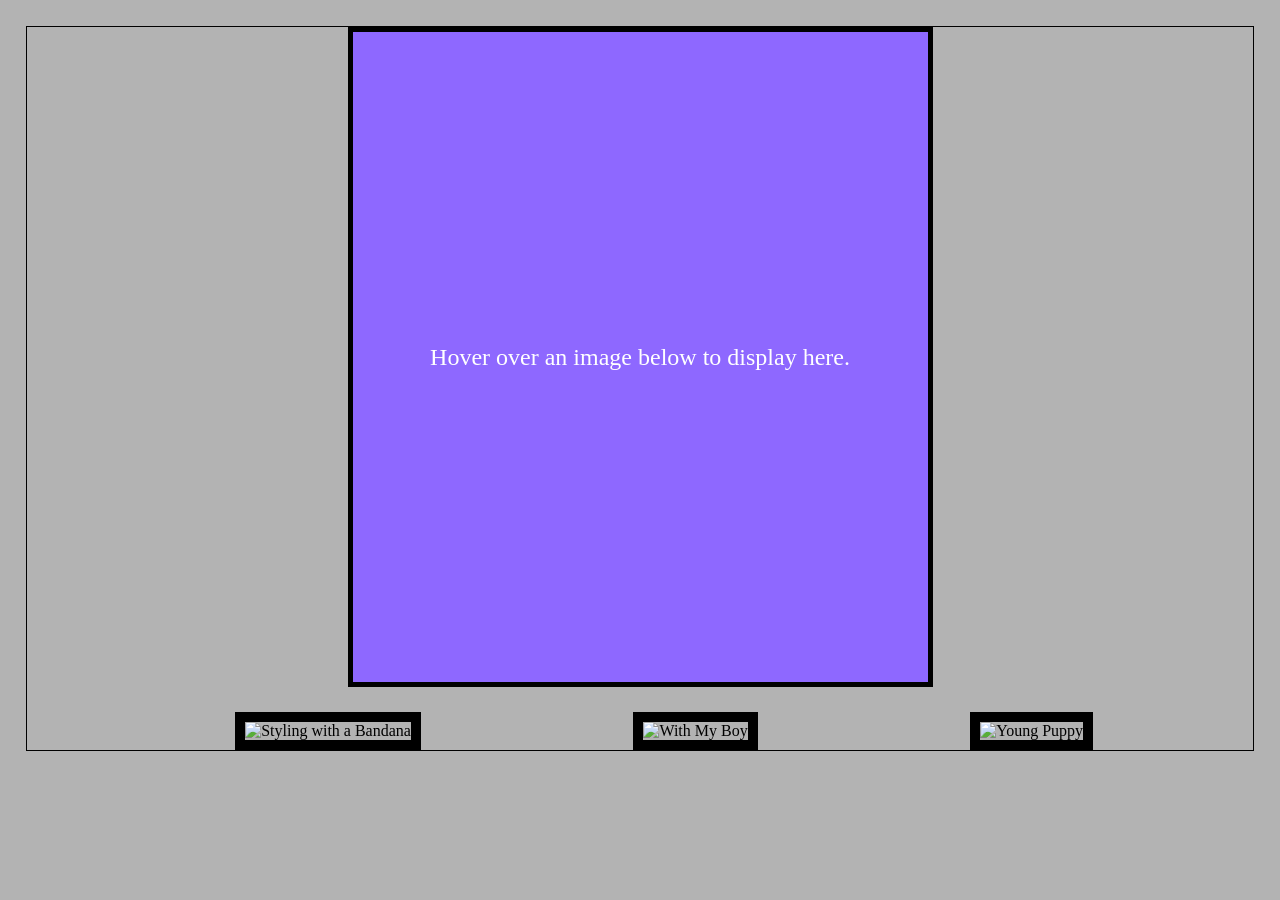
==== index.html @ 9bc95d20 "Add files via upload" ====
<!DOCTYPE html>
<html lang="en">
<head>
	<meta charset="UTF-8">
	<title>Photo Gallery</title>
	<link rel="stylesheet" href="css/gallery.css">
	
</head>
<body>
	
	<div id = "image">
		Hover over an image below to display here.
	</div>
	

	<img class = "preview" alt = "Styling with a Bandana" src = "https://s3-us-west-2.amazonaws.com/s.cdpn.io/389177/bacon.jpg" onmouseover = "upDate(this)" onmouseout = "unDo()">
	
	<img class = "preview" alt = "With My Boy" src = "https://s3-us-west-2.amazonaws.com/s.cdpn.io/389177/bacon2.JPG" onmouseover = "upDate(this)" onmouseout = "unDo()">
	
	<img class = "preview" src = "https://s3-us-west-2.amazonaws.com/s.cdpn.io/389177/bacon3.jpg" alt = "Young Puppy" onmouseover = "upDate(this)" onmouseout = "unDo()">

    <script src = "js/gallery.js"></script>
	
</body>
</html>
---- css/gallery.css ----
body{
		margin: 2%;
		border: 1px solid black;
		background-color: #b3b3b3;
}
#image{
    line-height:650px;
		width: 575px;
    height: 650px;
		border:5px solid black;
		margin:0 auto;
    background-color: #8e68ff;
    background-image: url('');
    background-repeat: no-repeat;
    color:#FFFFFF;
    text-align: center;
    background-size: 100%;
    margin-bottom:25px;
    font-size: 150%;
}
.preview{
		width:10%;
		margin-left:17%;
    border: 10px solid black;
}
img{
		width:95%;
}
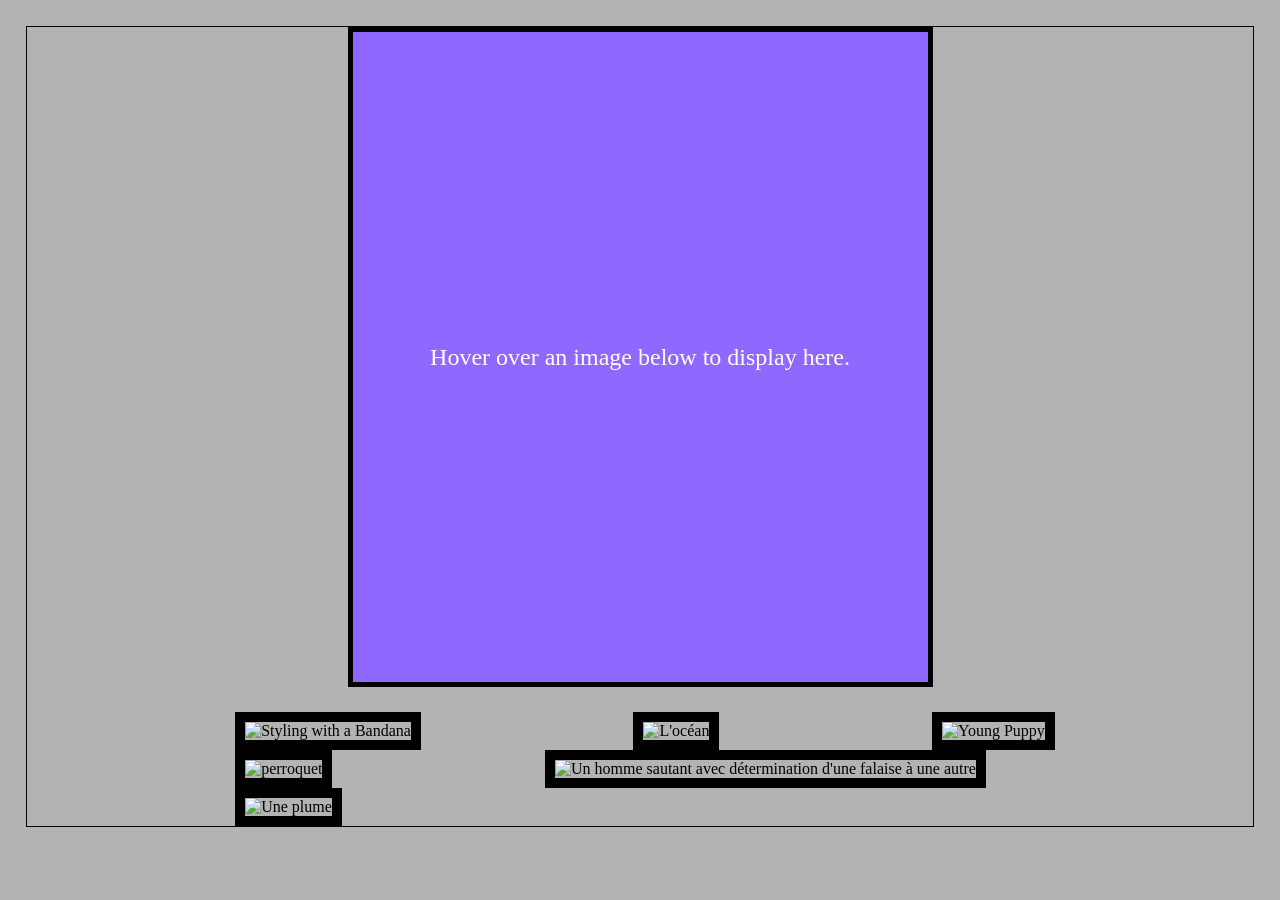
==== commit af58f72b: "Update index.html" ====
--- a/index.html
+++ b/index.html
@@ -1,25 +1,29 @@
 <!DOCTYPE html>
 <html lang="en">
-<head>
-	<meta charset="UTF-8">
-	<title>Photo Gallery</title>
-	<link rel="stylesheet" href="css/gallery.css">
+	<head>
+	   <meta charset="UTF-8">
+	   <title>Photo Gallery</title>
+	   <link rel="stylesheet" href="css/gallery.css">
 	
-</head>
-<body>
+    </head>
+    <body onload="aleatoire()">
+	    <div id = "image" >
+			Hover over an image below to display here.
+	    </div>
 	
-	<div id = "image">
-		Hover over an image below to display here.
-	</div>
+	    <img class = "preview" alt = "Styling with a Bandana" src = "https://s3-us-west-2.amazonaws.com/s.cdpn.io/389177/bacon.jpg" onmouseover = "upDate(this)" onmouseout = "unDo()" onfocus="upDate(this)" onblur="unDo()" tabindex="0">
 	
+	    <img class = "preview" alt = "L'océan" src = "https://www.austockphoto.com.au/imgcache/uploads/photos/compressed/portrait-view-of-powerful-oceans-waves-in-the-early-morning-light-austockphoto-000118241.jpg" onmouseover = "upDate(this)" onmouseout = "unDo()"  onfocus="upDate(this)" onblur="unDo()" tabindex="0">
+	
+	    <img class = "preview" src = "https://s3-us-west-2.amazonaws.com/s.cdpn.io/389177/bacon3.jpg" alt = "Young Puppy" onmouseover = "upDate(this)" onmouseout = "unDo()" onfocus="upDate(this)" onblur="unDo()" tabindex="0">
+	
+	    <img class="preview" alt="perroquet" src="https://encrypted-tbn0.gstatic.com/images?q=tbn:ANd9GcROHxYft1f_Ln_y_scKnh8-g5rLMmce7JKyPQ&s" onmouseover = "upDate(this)" onmouseout = "unDo()" onfocus="upDate(this)" onblur="unDo()" tabindex="0">
 
-	<img class = "preview" alt = "Styling with a Bandana" src = "https://s3-us-west-2.amazonaws.com/s.cdpn.io/389177/bacon.jpg" onmouseover = "upDate(this)" onmouseout = "unDo()">
+	    <img class="preview" src="https://img.freepik.com/photos-gratuite/homme-du-courage-passe-travers-ecart-entre-colline-idee-concept-entreprise_1323-262.jpg?semt=ais_user_personalization&w=740&q=80" alt="Un homme sautant avec détermination d'une falaise à une autre" onmouseover = "upDate(this)" onmouseout = "unDo()" onfocus="upDate(this)" onblur="unDo()" tabindex="0">
+
+	    <img class="preview" src="https://i.pinimg.com/736x/2d/95/e5/2d95e5886fc4c65a6778b5fee94a7d59.jpg" alt="Une plume" onmouseover = "upDate(this)" onmouseout = "unDo()" onfocus="upDate(this)" onblur="unDo()" tabindex="0">
+
+        <script src = "js/gallery.js"></script>
 	
-	<img class = "preview" alt = "With My Boy" src = "https://s3-us-west-2.amazonaws.com/s.cdpn.io/389177/bacon2.JPG" onmouseover = "upDate(this)" onmouseout = "unDo()">
-	
-	<img class = "preview" src = "https://s3-us-west-2.amazonaws.com/s.cdpn.io/389177/bacon3.jpg" alt = "Young Puppy" onmouseover = "upDate(this)" onmouseout = "unDo()">
-
-    <script src = "js/gallery.js"></script>
-	
-</body>
-</html>+    </body>
+</html>
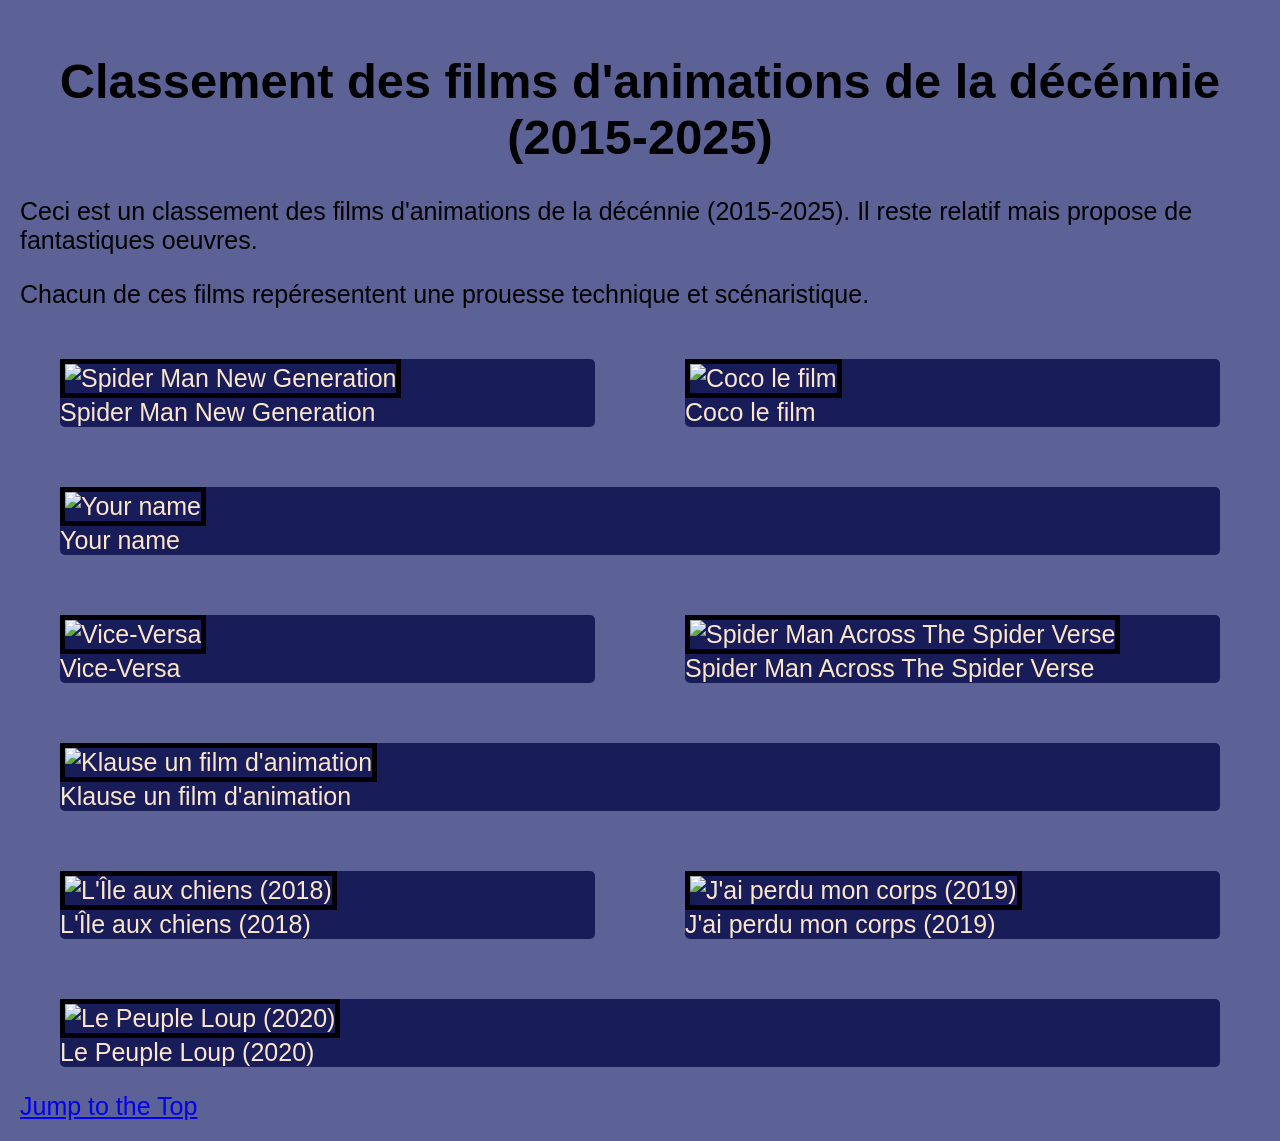
==== commit cd74fcc1: "Add files via upload" ====
--- a/index.html
+++ b/index.html
@@ -1,29 +1,68 @@
-<!DOCTYPE html>
-<html lang="en">
-	<head>
-	   <meta charset="UTF-8">
-	   <title>Photo Gallery</title>
-	   <link rel="stylesheet" href="css/gallery.css">
-	
-    </head>
-    <body onload="aleatoire()">
-	    <div id = "image" >
-			Hover over an image below to display here.
-	    </div>
-	
-	    <img class = "preview" alt = "Styling with a Bandana" src = "https://s3-us-west-2.amazonaws.com/s.cdpn.io/389177/bacon.jpg" onmouseover = "upDate(this)" onmouseout = "unDo()" onfocus="upDate(this)" onblur="unDo()" tabindex="0">
-	
-	    <img class = "preview" alt = "L'océan" src = "https://www.austockphoto.com.au/imgcache/uploads/photos/compressed/portrait-view-of-powerful-oceans-waves-in-the-early-morning-light-austockphoto-000118241.jpg" onmouseover = "upDate(this)" onmouseout = "unDo()"  onfocus="upDate(this)" onblur="unDo()" tabindex="0">
-	
-	    <img class = "preview" src = "https://s3-us-west-2.amazonaws.com/s.cdpn.io/389177/bacon3.jpg" alt = "Young Puppy" onmouseover = "upDate(this)" onmouseout = "unDo()" onfocus="upDate(this)" onblur="unDo()" tabindex="0">
-	
-	    <img class="preview" alt="perroquet" src="https://encrypted-tbn0.gstatic.com/images?q=tbn:ANd9GcROHxYft1f_Ln_y_scKnh8-g5rLMmce7JKyPQ&s" onmouseover = "upDate(this)" onmouseout = "unDo()" onfocus="upDate(this)" onblur="unDo()" tabindex="0">
-
-	    <img class="preview" src="https://img.freepik.com/photos-gratuite/homme-du-courage-passe-travers-ecart-entre-colline-idee-concept-entreprise_1323-262.jpg?semt=ais_user_personalization&w=740&q=80" alt="Un homme sautant avec détermination d'une falaise à une autre" onmouseover = "upDate(this)" onmouseout = "unDo()" onfocus="upDate(this)" onblur="unDo()" tabindex="0">
-
-	    <img class="preview" src="https://i.pinimg.com/736x/2d/95/e5/2d95e5886fc4c65a6778b5fee94a7d59.jpg" alt="Une plume" onmouseover = "upDate(this)" onmouseout = "unDo()" onfocus="upDate(this)" onblur="unDo()" tabindex="0">
-
-        <script src = "js/gallery.js"></script>
-	
-    </body>
-</html>
+<!DOCTYPE html>
+<html lang="en">
+
+<head>
+  <meta charset="UTF-8">
+  <meta http-equiv="X-UA-Compatible" content="IE=edge">
+  <meta name="viewport" content="width=device-width, initial-scale=1.0">
+  <title>Final Project</title>
+  <link rel="stylesheet" href="css/style.css">
+</head>
+
+<body>
+  <header>
+    <h1 id="top">Classement des films d'animations de la décénnie (2015-2025)</h1>
+  </header>
+
+  <main>
+    <p>Ceci est un classement des films d'animations de la décénnie (2015-2025). Il reste relatif mais propose de fantastiques oeuvres.</p>
+
+    <p>Chacun de ces films repéresentent une prouesse technique et scénaristique.</p>
+    
+    <div class = "grid">
+        <figure>
+        <img src="https://sm.ign.com/ign_fr/movie/s/spider-man/spider-man-into-the-spiderverse_41hf.jpg" alt="Spider Man New Generation" width="200">
+        <figcaption>Spider Man New Generation</figcaption>
+        </figure>
+        <figure>
+        <img src="https://upload.wikimedia.org/wikipedia/en/9/98/Coco_%282017_film%29_poster.jpg" alt="Coco le film" width="200">
+        <figcaption>Coco le film</figcaption>
+        </figure>
+        <figure>
+        <img src="https://encrypted-tbn0.gstatic.com/images?q=tbn:ANd9GcQJ8x8EFB-hqSVpnkZobMqVvA4eWMC0aOPQyQ&s" alt="Your name" width="200">
+        <figcaption>Your name</figcaption>
+        </figure>
+        <figure>
+        <img src="https://fr.web.img5.acsta.net/pictures/15/04/16/13/58/571071.jpg" alt="Vice-Versa" width="200">
+        <figcaption>Vice-Versa</figcaption>
+        </figure>
+        <figure>
+        <img src="https://media.senscritique.com/media/000021095537/0/spider_man_across_the_spider_verse.jpg" alt="Spider Man Across The Spider Verse" width="200">
+        <figcaption>Spider Man Across The Spider Verse</figcaption>
+        </figure>
+        <figure>
+        <img src="https://static.wikia.nocookie.net/international-dubbing/images/2/22/Klaus_-_Croatia.jpg/revision/latest/scale-to-width-down/355?cb=20210212060529" alt="Klause un film d'animation" width="200">
+        <figcaption>Klause un film d'animation</figcaption>
+        </figure>
+        <figure>
+        <img src="https://encrypted-tbn0.gstatic.com/images?q=tbn:ANd9GcSYEu4xP7m_ecUxvJbnT_gdg_jKCmnLDdCGmQ&s" alt="L'Île aux chiens (2018)" width="200">
+        <figcaption>L'Île aux chiens (2018)</figcaption>
+        </figure>
+        <figure>
+        <img src="https://encrypted-tbn0.gstatic.com/images?q=tbn:ANd9GcQ2tzYtcv87IVaVSl49oBXZi2oSLAXFqLB_2g&s" alt="J'ai perdu mon corps (2019) " width="200">
+        <figcaption>J'ai perdu mon corps (2019)</figcaption>
+        </figure>
+        
+        <figure>
+        <img src="https://i.ytimg.com/vi/5Q4bkSBiTaQ/maxresdefault.jpg" alt="Le Peuple Loup (2020)" width="200">
+        <figcaption>Le Peuple Loup (2020)</figcaption>
+        </figure>
+    </div>
+  </main>
+
+  <footer>
+    <a href="#top">Jump to the Top</a>
+  </footer>
+</body>
+
+</html>
--- a/css/style.css
+++ b/css/style.css
@@ -0,0 +1,93 @@
+html{
+    scroll-behavior: smooth;
+}
+body {
+    background-color: #dedede;
+    padding: 5px;
+    margin: 15px;
+    font-size: 25px;
+    font-family:Arial, sans-serif;
+}
+
+h1 {
+    text-align: center;
+    font-family:Arial, sans-serif;
+    font-size: 1.95em;
+}
+
+h2{
+    text-align:center;
+  }
+
+li{
+    margin-top: 20px;
+}
+
+img{
+    border: 5px solid blue;
+    border-radius: 35px;
+    width: 200px;
+  }
+
+.label{
+    text-align: center;
+    font-family: 'Gill Sans', 'Gill Sans MT', Calibri, 'Trebuchet MS', sans-serif;
+}
+
+.grid{
+    display: grid;
+    grid-template-columns: 1fr;
+    gap: 10px;
+}
+
+@media screen and (min-width : 772px){
+    .grid{
+        grid-template-columns: repeat(2,1fr);
+    }
+
+    .grid img{
+        border-color: black;
+    }
+
+    .grid figure{
+        border-radius: 5px;
+        background-color: rgb(50, 16, 82);
+        color:antiquewhite
+    }
+
+    .grid figure:last-of-type {
+        grid-column: 1/-1;                                
+    } 
+    
+    body{
+        background-color: rgb(121, 92, 150);
+    }
+}
+
+@media screen and (min-width : 992px){
+
+    .grid img{
+        border-radius:0;
+    }
+
+    .grid figure:nth-of-type(3n) {
+        grid-column: 1/-1;    
+    }
+
+    body{
+        background-color: rgb(92, 98, 150);
+    }
+
+    .grid figure{
+        background-color: rgb(24, 28, 88);
+        color:rgb(251, 230, 203)
+    }
+    
+}
+
+@media(prefers-reduced-motion:no-preference) {
+    html{
+        scroll-behavior:none !important;
+    }
+    
+}
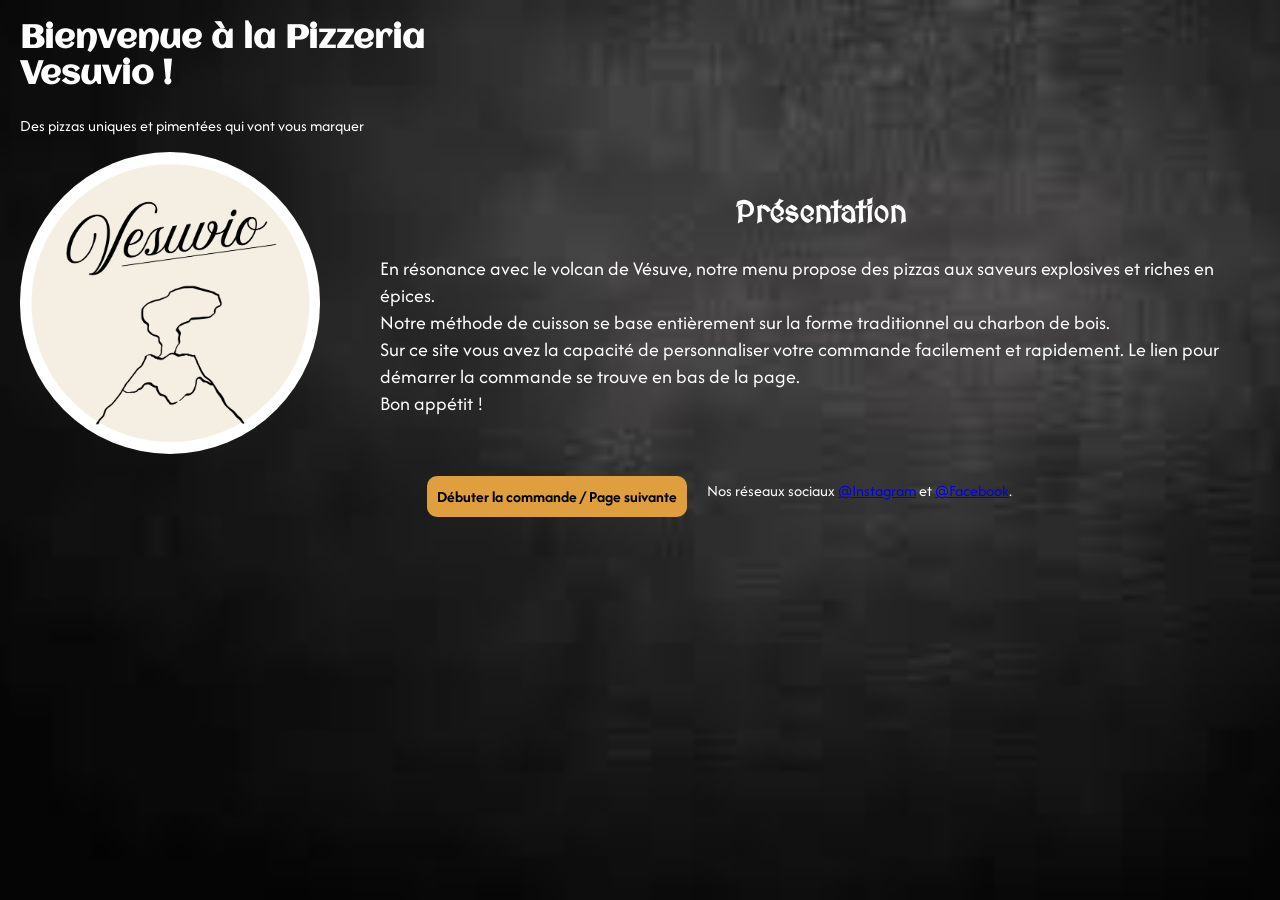
==== commit faaa5ee8: "Add files via upload" ====
--- a/index.html
+++ b/index.html
@@ -1,68 +1,38 @@
-<!DOCTYPE html>
-<html lang="en">
-
-<head>
-  <meta charset="UTF-8">
-  <meta http-equiv="X-UA-Compatible" content="IE=edge">
-  <meta name="viewport" content="width=device-width, initial-scale=1.0">
-  <title>Final Project</title>
-  <link rel="stylesheet" href="css/style.css">
-</head>
-
-<body>
-  <header>
-    <h1 id="top">Classement des films d'animations de la décénnie (2015-2025)</h1>
-  </header>
-
-  <main>
-    <p>Ceci est un classement des films d'animations de la décénnie (2015-2025). Il reste relatif mais propose de fantastiques oeuvres.</p>
-
-    <p>Chacun de ces films repéresentent une prouesse technique et scénaristique.</p>
-    
-    <div class = "grid">
-        <figure>
-        <img src="https://sm.ign.com/ign_fr/movie/s/spider-man/spider-man-into-the-spiderverse_41hf.jpg" alt="Spider Man New Generation" width="200">
-        <figcaption>Spider Man New Generation</figcaption>
-        </figure>
-        <figure>
-        <img src="https://upload.wikimedia.org/wikipedia/en/9/98/Coco_%282017_film%29_poster.jpg" alt="Coco le film" width="200">
-        <figcaption>Coco le film</figcaption>
-        </figure>
-        <figure>
-        <img src="https://encrypted-tbn0.gstatic.com/images?q=tbn:ANd9GcQJ8x8EFB-hqSVpnkZobMqVvA4eWMC0aOPQyQ&s" alt="Your name" width="200">
-        <figcaption>Your name</figcaption>
-        </figure>
-        <figure>
-        <img src="https://fr.web.img5.acsta.net/pictures/15/04/16/13/58/571071.jpg" alt="Vice-Versa" width="200">
-        <figcaption>Vice-Versa</figcaption>
-        </figure>
-        <figure>
-        <img src="https://media.senscritique.com/media/000021095537/0/spider_man_across_the_spider_verse.jpg" alt="Spider Man Across The Spider Verse" width="200">
-        <figcaption>Spider Man Across The Spider Verse</figcaption>
-        </figure>
-        <figure>
-        <img src="https://static.wikia.nocookie.net/international-dubbing/images/2/22/Klaus_-_Croatia.jpg/revision/latest/scale-to-width-down/355?cb=20210212060529" alt="Klause un film d'animation" width="200">
-        <figcaption>Klause un film d'animation</figcaption>
-        </figure>
-        <figure>
-        <img src="https://encrypted-tbn0.gstatic.com/images?q=tbn:ANd9GcSYEu4xP7m_ecUxvJbnT_gdg_jKCmnLDdCGmQ&s" alt="L'Île aux chiens (2018)" width="200">
-        <figcaption>L'Île aux chiens (2018)</figcaption>
-        </figure>
-        <figure>
-        <img src="https://encrypted-tbn0.gstatic.com/images?q=tbn:ANd9GcQ2tzYtcv87IVaVSl49oBXZi2oSLAXFqLB_2g&s" alt="J'ai perdu mon corps (2019) " width="200">
-        <figcaption>J'ai perdu mon corps (2019)</figcaption>
-        </figure>
-        
-        <figure>
-        <img src="https://i.ytimg.com/vi/5Q4bkSBiTaQ/maxresdefault.jpg" alt="Le Peuple Loup (2020)" width="200">
-        <figcaption>Le Peuple Loup (2020)</figcaption>
-        </figure>
-    </div>
-  </main>
-
-  <footer>
-    <a href="#top">Jump to the Top</a>
-  </footer>
-</body>
-
+<!DOCTYPE html>
+<html lang="fr">
+    <head>
+        <meta charset="UTF-8">
+        <link rel="stylesheet" href="css/style.css">
+        <link href="https://fonts.googleapis.com/css2?family=Afacad:wght@400;700&display=swap" rel="stylesheet">
+        <link href="https://fonts.googleapis.com/css2?family=Aclonica&display=swap" rel="stylesheet">
+        <link href="https://fonts.googleapis.com/css2?family=MedievalSharp&display=swap" rel="stylesheet">
+        <title>Pizzeria Vesuvio</title>
+    </head>
+    <body>
+        <header class="headerP1">
+            <h1 id='heading'>Bienvenue à la Pizzeria <br>Vesuvio !</h1>
+            <p>Des pizzas uniques et pimentées qui vont vous marquer</p>
+        </header>
+
+
+        <main>
+            <div class="photoTextP1">
+                <img src="Vesuvio_logo.png" alt="Logo de la Pizzeria Vesuvio" width="300">
+
+                <section>
+                    <h2 id="hdgGothic">Présentation</h2>
+                    <p id="p1">En résonance avec le volcan de Vésuve, notre menu propose des pizzas aux saveurs explosives et riches en épices.<br>Notre méthode de cuisson se base entièrement sur la forme traditionnel au charbon de bois. <br>Sur ce site vous avez la capacité de personnaliser votre commande facilement et rapidement. Le lien pour démarrer la commande se trouve en bas de la page. <br>Bon appétit !</p>
+                </section>
+            
+            </div>
+            
+        </main>
+
+        <footer>
+            <a href="page_2/index.html" target="_blank" id="confirmer_p1">Débuter la commande / Page suivante</a>
+            <p>Nos réseaux sociaux <a href="https://www.instagram.com/vesuviopizzaoslo/?hl=fr">@Instagram</a> et <a href="https://www.facebook.com/vesuviocafeoslo/">@Facebook</a>.</p>
+        </footer>
+        
+        
+    </body>
 </html>
--- a/css/style.css
+++ b/css/style.css
@@ -1,93 +1,272 @@
-html{
-    scroll-behavior: smooth;
-}
-body {
-    background-color: #dedede;
-    padding: 5px;
-    margin: 15px;
-    font-size: 25px;
-    font-family:Arial, sans-serif;
-}
-
-h1 {
-    text-align: center;
-    font-family:Arial, sans-serif;
-    font-size: 1.95em;
-}
-
-h2{
-    text-align:center;
-  }
-
-li{
-    margin-top: 20px;
-}
-
-img{
-    border: 5px solid blue;
-    border-radius: 35px;
-    width: 200px;
-  }
-
-.label{
-    text-align: center;
-    font-family: 'Gill Sans', 'Gill Sans MT', Calibri, 'Trebuchet MS', sans-serif;
-}
-
-.grid{
-    display: grid;
-    grid-template-columns: 1fr;
-    gap: 10px;
-}
-
-@media screen and (min-width : 772px){
-    .grid{
-        grid-template-columns: repeat(2,1fr);
-    }
-
-    .grid img{
-        border-color: black;
-    }
-
-    .grid figure{
-        border-radius: 5px;
-        background-color: rgb(50, 16, 82);
-        color:antiquewhite
-    }
-
-    .grid figure:last-of-type {
-        grid-column: 1/-1;                                
-    } 
-    
-    body{
-        background-color: rgb(121, 92, 150);
-    }
-}
-
-@media screen and (min-width : 992px){
-
-    .grid img{
-        border-radius:0;
-    }
-
-    .grid figure:nth-of-type(3n) {
-        grid-column: 1/-1;    
-    }
-
-    body{
-        background-color: rgb(92, 98, 150);
-    }
-
-    .grid figure{
-        background-color: rgb(24, 28, 88);
-        color:rgb(251, 230, 203)
-    }
-    
-}
-
-@media(prefers-reduced-motion:no-preference) {
-    html{
-        scroll-behavior:none !important;
-    }
-    
-}+body{
+    background-image: url(../Images/Fond\ noir\ gris.jpg);
+    background-size: cover;       
+    background-position: center; 
+    background-repeat: no-repeat;
+    background-attachment: fixed; 
+    margin:0;
+
+    color: white;
+    font-family:'Afacad', serif ;
+}
+
+img{
+    border-radius: 200px;
+}
+/*------------Fonts--------------------*/
+#heading{
+    font-family: 'Aclonica', serif;
+
+    
+}
+#hdgGothic{
+    font-family: 'MedievalSharp', serif;
+    text-align: center;
+}
+
+body{
+    margin: 20px;
+}
+
+/*------PARAGRAPHE ET PHOTO P1---------*/
+.photoTextP1{
+    display: flex;
+    align-items: center;
+    justify-content: center;
+    gap: 60px;
+
+}
+
+.photoTextP1{
+    font-size: 20px;
+}
+
+footer{
+    display:flex;
+    align-items: flex-end;
+    margin: 10px;
+    justify-content: right;
+    margin-right: 20%;
+    gap: 20px;
+    
+}
+
+/*-------PAGE 2-------------------*/
+
+.pizzaSide{
+    display: flex;
+    justify-content: center;
+    justify-content: space-around;
+}
+
+.menu-container,.hours-container{
+    display: flex;
+    flex-direction: row;
+    justify-content: center;
+    align-items: flex-star;
+    text-align: center;
+}
+
+.pizzaxSide, .Delivery{
+    margin: 0 40px;
+    flex: 1;
+    width: 300px;
+}
+
+.Pizza li, .Side li, .Delivery li{
+    border-radius: 10px;
+    padding: 5px;
+    color: white;
+    background-color: #9e2a2b;
+
+    cursor: pointer;
+    margin: 5px;
+    list-style:none;
+
+    transition: all 0.3s ease;
+}
+
+#pageDacceuil{
+    border-radius: 10px;
+    padding: 8px;
+    color: rgb(199, 229, 255);
+    background-color: #335c67;
+    text-decoration: none;
+
+    transition: all 0.3s ease;
+}
+
+#pageDacceuil:hover{
+    color: rgb(0, 0, 0);
+    background-color: #76c1d5;
+
+    text-decoration: none;
+    transform: scale(1.02);
+
+}
+
+.Pizza li:hover, .Side li:hover, .Delivery li:hover{
+    background-color: #540b0e;
+    color: #fff3b0;
+    transform: scale(1.02);
+}
+
+.Pizza li.selected, .Side li.selected, .Delivery li.selected {
+    background-color: #540b0e; 
+    color: #fff3b0;            
+    border: 2px solid #fff3b0; 
+}
+
+.Pizza li, .Side li, .Delivery li {
+    cursor: pointer;
+    padding: 10px;
+    margin: 5px;
+    list-style:none;
+}
+
+/*----Boutons de confirmation----------*/
+#confirmer_p1,#valider_p2,#confirmer_p3,#pageSuivante_p2,#Yes,#No{
+
+    padding: 10px;
+    background-color: #e09f3e;
+    color: black;
+    border-radius: 10px;
+    text-decoration: none;
+    cursor: pointer;
+    border-style: none;
+    
+    font-family:'Afacad', serif ;
+    font-weight:bold;
+}
+
+
+/*-----PAGE 3 FENETRE DE VALIDATION ET FELICITATION---------------*/
+
+#fenetreConfirmation{
+
+    position: fixed;
+    top: 0;
+    left: 0;
+    width: 100vw;
+    height: 100vh;
+
+    background-color: rgb(255, 189, 189,0.7);
+
+    display: flex;
+    justify-content: center;
+    align-items: center;
+    z-index: 9999;
+
+    
+}
+
+.hidden{
+    display:none !important;
+}
+
+#fenetreConfirmation > div, #Sended >div{
+    background: white;
+    padding: 30px;
+    border-radius: 20px;
+    text-align: center;
+    color: #540b0e;
+    max-width: 80%;
+    box-shadow: 0 5px 15px rgba(0,0,0,0.3);
+    
+}
+
+/*---------AFFICHAGE MOBILE--------------------*/
+
+
+@media (max-width:600px){
+    body {
+        display: grid;
+        grid-template-columns: 1fr;
+        grid-auto-flow: row;
+        gap: 20px;
+        margin: 10px;
+        padding: 10px;
+    }
+
+    /*--------PAGE 1-----------------------*/
+    .headerP1{
+        text-align: center;
+        margin: 15px;
+    }
+
+    .photoTextP1{
+        display: flex;
+        flex-direction: column;
+        align-items: center;
+    }
+
+    .photoTextP1 > img{
+        width: 90%;
+        height: auto;
+        margin-bottom:20px;
+        width: 250px;
+    }
+
+    .photoTextP1 > section{
+        text-align: center;
+    }
+
+    footer{
+        text-align: center;
+    }
+
+    
+    
+    /*--------PAGE 2-----------------------*/
+
+    .main2, .main3{
+        display: grid;
+        grid-template-columns: 1fr;
+    }
+
+    .pizzaSide{
+        display: contents;
+    }
+    
+    .pizzaSide h2:first-child {
+        order: 1;
+        text-align: center;
+    }
+
+
+    .menu-container .pizzaxSide:first-child {
+        order: 2;
+    }
+
+    .pizzaSide h2:last-child {
+        order: 3;
+        text-align: center;
+    }
+
+    .menu-container .pizzaxSide:last-child {
+        order: 4;
+    }
+
+    .menu-container {
+        display: contents; 
+    }
+
+    /*---------PAGE 3-------------------------------*/
+
+    .hours-container{
+        display: contents;
+    }
+
+
+    .Delivery1 {
+        order: 1;
+        text-align: center;
+    }
+
+    .Delivery2 {
+        order: 2;
+        text-align: center;
+    }
+
+
+}
